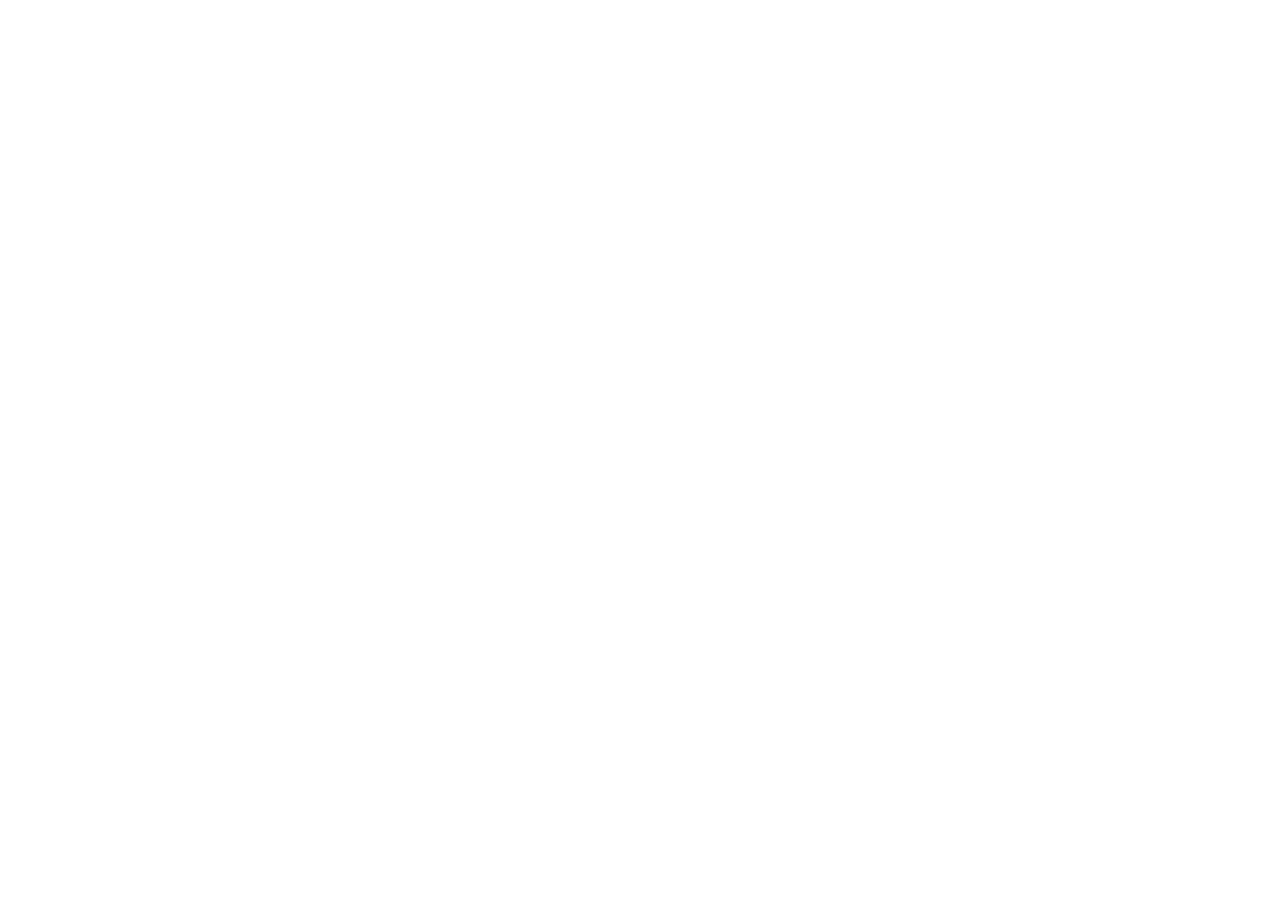
==== index.html @ 314d7c87 "Create index.html" ====
<!DOCTYPE html>
<html lang="pt-BR">
<head>
    <meta charset="UTF-8">
    <meta name="viewport" content="width=device-width, initial-scale=1.0">
    <title>Estante de Livros</title>
    <link rel="stylesheet" href="style.css">
</head>
<body>
    <div class="estante">
        <div class="livro" onclick="detalhesLivro('livro1.html')"></div>
        <div class="livro" onclick="detalhesLivro('livro2.html')"></div>
        <div class="livro" onclick="detalhesLivro('livro3.html')"></div>
    </div>
    
    <script src="script.js"></script>
</body>
</html>
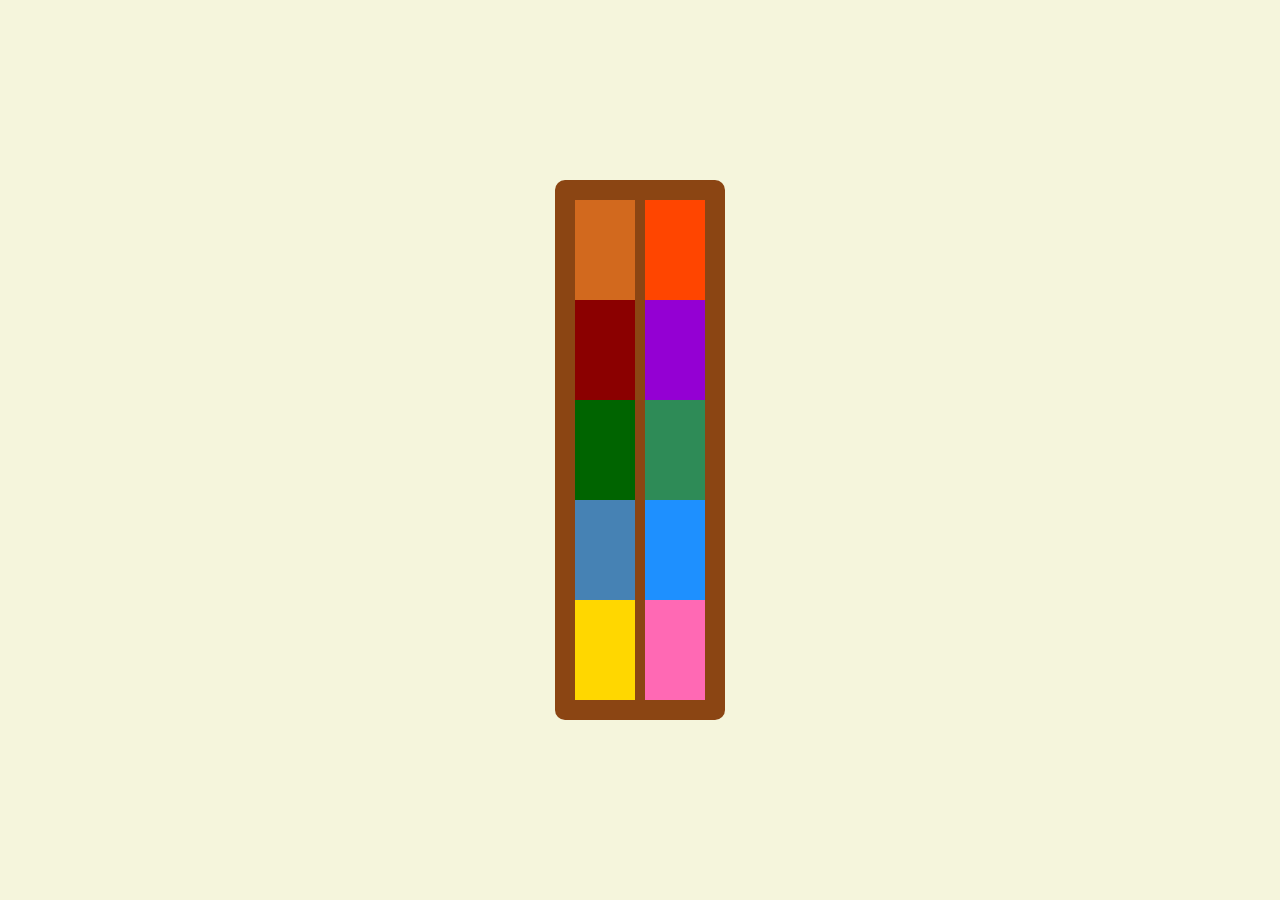
==== commit a2049f41: "Update index.html" ====
--- a/index.html
+++ b/index.html
@@ -8,9 +8,20 @@
 </head>
 <body>
     <div class="estante">
-        <div class="livro" onclick="detalhesLivro('livro1.html')"></div>
-        <div class="livro" onclick="detalhesLivro('livro2.html')"></div>
-        <div class="livro" onclick="detalhesLivro('livro3.html')"></div>
+        <div class="prateleira">
+            <div class="livro" style="background-color: #D2691E;" onclick="detalhesLivro('livro1.html')" title="Livro 1"></div>
+            <div class="livro" style="background-color: #8B0000;" onclick="detalhesLivro('livro2.html')" title="Livro 2"></div>
+            <div class="livro" style="background-color: #006400;" onclick="detalhesLivro('livro3.html')" title="Livro 3"></div>
+            <div class="livro" style="background-color: #4682B4;" onclick="detalhesLivro('livro4.html')" title="Livro 4"></div>
+            <div class="livro" style="background-color: #FFD700;" onclick="detalhesLivro('livro5.html')" title="Livro 5"></div>
+        </div>
+        <div class="prateleira">
+            <div class="livro" style="background-color: #FF4500;" onclick="detalhesLivro('livro6.html')" title="Livro 6"></div>
+            <div class="livro" style="background-color: #9400D3;" onclick="detalhesLivro('livro7.html')" title="Livro 7"></div>
+            <div class="livro" style="background-color: #2E8B57;" onclick="detalhesLivro('livro8.html')" title="Livro 8"></div>
+            <div class="livro" style="background-color: #1E90FF;" onclick="detalhesLivro('livro9.html')" title="Livro 9"></div>
+            <div class="livro" style="background-color: #FF69B4;" onclick="detalhesLivro('livro10.html')" title="Livro 10"></div>
+        </div>
     </div>
     
     <script src="script.js"></script>
--- a/style.css
+++ b/style.css
@@ -0,0 +1,29 @@
+body {
+    font-family: Arial, sans-serif;
+    background-color: #f5f5dc;
+    display: flex;
+    justify-content: center;
+    align-items: center;
+    height: 100vh;
+    margin: 0;
+}
+
+.estante {
+    display: flex;
+    gap: 10px;
+    background: #8B4513;
+    padding: 20px;
+    border-radius: 10px;
+}
+
+.livro {
+    width: 60px;
+    height: 100px;
+    background: #D2691E;
+    transition: transform 0.3s ease-in-out;
+    cursor: pointer;
+}
+
+.livro:hover {
+    transform: translateY(-20px);
+}
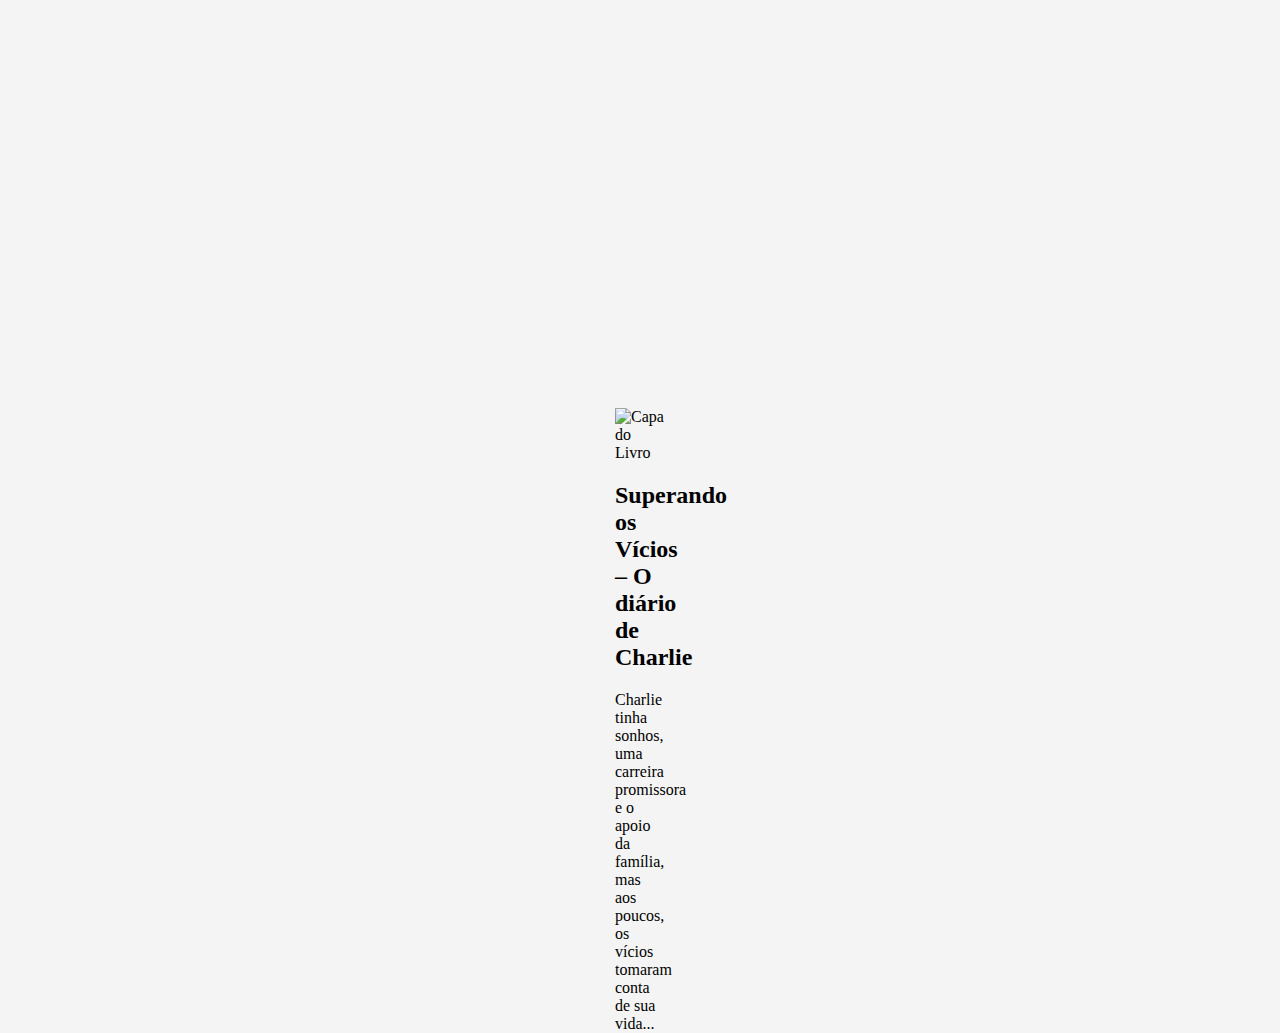
==== commit 53fa5232: "Update index.html" ====
--- a/index.html
+++ b/index.html
@@ -3,27 +3,19 @@
 <head>
     <meta charset="UTF-8">
     <meta name="viewport" content="width=device-width, initial-scale=1.0">
-    <title>Estante de Livros</title>
+    <title>Biblioteca Online</title>
     <link rel="stylesheet" href="style.css">
 </head>
 <body>
-    <div class="estante">
-        <div class="prateleira">
-            <div class="livro" style="background-color: #D2691E;" onclick="detalhesLivro('livro1.html')" title="Livro 1"></div>
-            <div class="livro" style="background-color: #8B0000;" onclick="detalhesLivro('livro2.html')" title="Livro 2"></div>
-            <div class="livro" style="background-color: #006400;" onclick="detalhesLivro('livro3.html')" title="Livro 3"></div>
-            <div class="livro" style="background-color: #4682B4;" onclick="detalhesLivro('livro4.html')" title="Livro 4"></div>
-            <div class="livro" style="background-color: #FFD700;" onclick="detalhesLivro('livro5.html')" title="Livro 5"></div>
-        </div>
-        <div class="prateleira">
-            <div class="livro" style="background-color: #FF4500;" onclick="detalhesLivro('livro6.html')" title="Livro 6"></div>
-            <div class="livro" style="background-color: #9400D3;" onclick="detalhesLivro('livro7.html')" title="Livro 7"></div>
-            <div class="livro" style="background-color: #2E8B57;" onclick="detalhesLivro('livro8.html')" title="Livro 8"></div>
-            <div class="livro" style="background-color: #1E90FF;" onclick="detalhesLivro('livro9.html')" title="Livro 9"></div>
-            <div class="livro" style="background-color: #FF69B4;" onclick="detalhesLivro('livro10.html')" title="Livro 10"></div>
+    <div class="biblioteca">
+        <div class="livro" onmouseover="mostrarInfo()" onmouseout="esconderInfo()" onclick="comprarLivro()">
+            <img src="Black White Modern Forest Background Horror Story Ebook Cover (1).png" alt="Capa do Livro" class="capa">
+            <div class="info">
+                <h2>Superando os Vícios – O diário de Charlie</h2>
+                <p>Charlie tinha sonhos, uma carreira promissora e o apoio da família, mas aos poucos, os vícios tomaram conta de sua vida...</p>
+            </div>
         </div>
     </div>
-    
     <script src="script.js"></script>
 </body>
 </html>
--- a/style.css
+++ b/style.css
@@ -1,29 +1,36 @@
 body {
-    font-family: Arial, sans-serif;
-    background-color: #f5f5dc;
+    background-color: #f4f4f4;
     display: flex;
     justify-content: center;
     align-items: center;
     height: 100vh;
-    margin: 0;
+    flex-direction: column;
 }
 
 .estante {
-    display: flex;
-    gap: 10px;
-    background: #8B4513;
+    background: #8B5A2B;
     padding: 20px;
     border-radius: 10px;
+    box-shadow: 0 4px 10px rgba(0, 0, 0, 0.3);
+}
+
+.prateleira {
+    display: flex;
+    justify-content: space-around;
+    padding: 10px;
+    background: #654321;
+    margin-bottom: 15px;
+    border-radius: 5px;
 }
 
 .livro {
-    width: 60px;
+    width: 50px;
     height: 100px;
-    background: #D2691E;
+    border-radius: 3px;
+    cursor: pointer;
     transition: transform 0.3s ease-in-out;
-    cursor: pointer;
 }
 
 .livro:hover {
-    transform: translateY(-20px);
+    transform: translateY(-10px);
 }
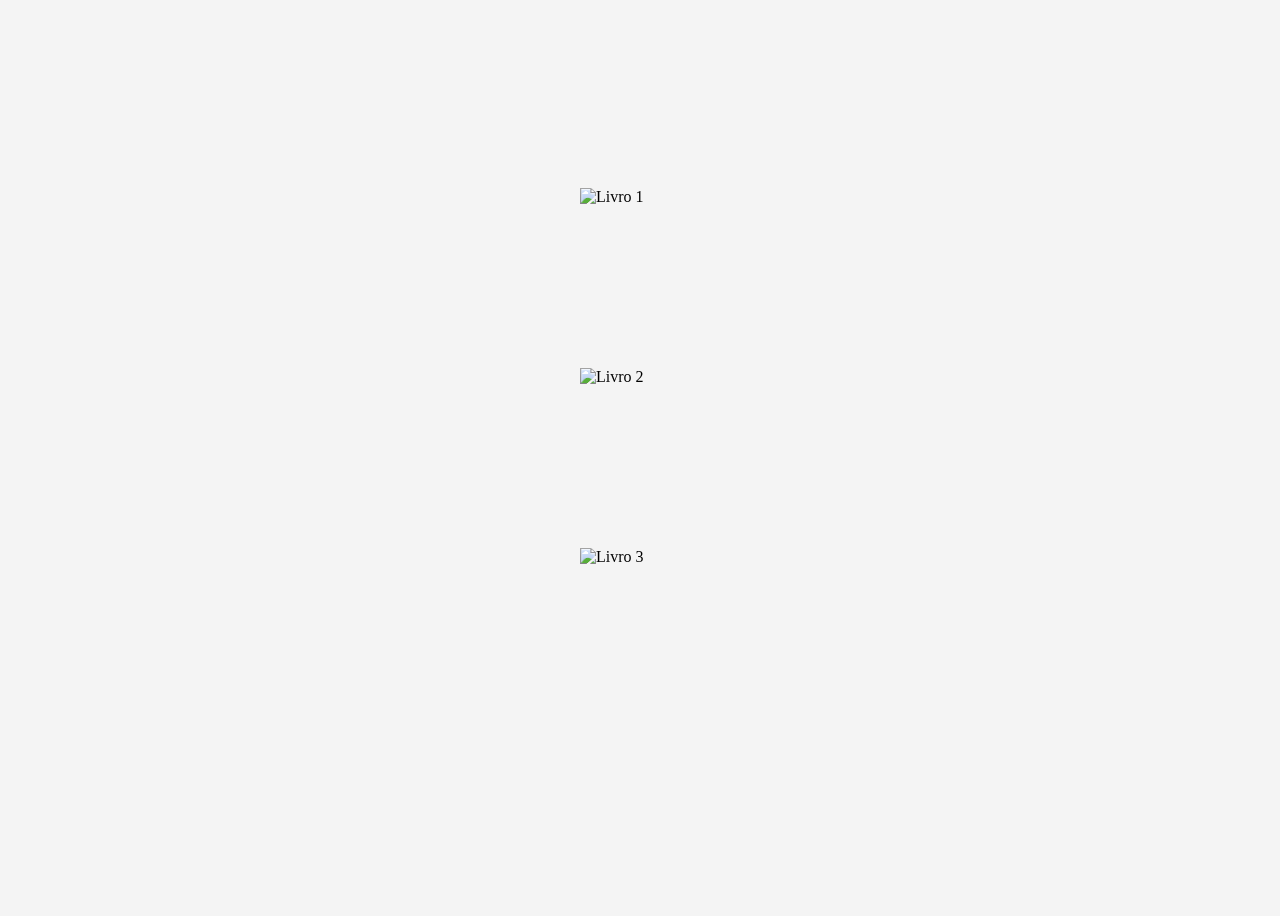
==== commit 54741007: "Update index.html" ====
--- a/index.html
+++ b/index.html
@@ -3,16 +3,23 @@
 <head>
     <meta charset="UTF-8">
     <meta name="viewport" content="width=device-width, initial-scale=1.0">
-    <title>Biblioteca Online</title>
+    <title>Biblioteca Virtual</title>
     <link rel="stylesheet" href="style.css">
 </head>
 <body>
-    <div class="biblioteca">
-        <div class="livro" onmouseover="mostrarInfo()" onmouseout="esconderInfo()" onclick="comprarLivro()">
-            <img src="Black White Modern Forest Background Horror Story Ebook Cover (1).png" alt="Capa do Livro" class="capa">
-            <div class="info">
-                <h2>Superando os Vícios – O diário de Charlie</h2>
-                <p>Charlie tinha sonhos, uma carreira promissora e o apoio da família, mas aos poucos, os vícios tomaram conta de sua vida...</p>
+    <div class="estante">
+        <div class="prateleira">
+            <div class="livro">
+                <img src="caminho/para/imagem1.jpg" alt="Livro 1">
+                <div class="info">Resumo do Livro 1</div>
+            </div>
+            <div class="livro">
+                <img src="caminho/para/imagem2.jpg" alt="Livro 2">
+                <div class="info">Resumo do Livro 2</div>
+            </div>
+            <div class="livro">
+                <img src="caminho/para/imagem3.jpg" alt="Livro 3">
+                <div class="info">Resumo do Livro 3</div>
             </div>
         </div>
     </div>
--- a/style.css
+++ b/style.css
@@ -4,33 +4,55 @@
     justify-content: center;
     align-items: center;
     height: 100vh;
-    flex-direction: column;
 }
 
-.estante {
+.biblioteca {
+    display: flex;
+    flex-wrap: wrap;
+    justify-content: center;
+    align-items: center;
+    gap: 20px;
+    padding: 20px;
     background: #8B5A2B;
-    padding: 20px;
     border-radius: 10px;
     box-shadow: 0 4px 10px rgba(0, 0, 0, 0.3);
 }
 
-.prateleira {
-    display: flex;
-    justify-content: space-around;
-    padding: 10px;
-    background: #654321;
-    margin-bottom: 15px;
-    border-radius: 5px;
-}
-
 .livro {
-    width: 50px;
-    height: 100px;
-    border-radius: 3px;
+    position: relative;
+    width: 120px;
+    height: 180px;
     cursor: pointer;
     transition: transform 0.3s ease-in-out;
+    transform: rotateY(0deg);
 }
 
 .livro:hover {
-    transform: translateY(-10px);
+    transform: translateY(-20px) rotateY(0deg);
 }
+
+.capa {
+    width: 100%;
+    height: 100%;
+    border-radius: 5px;
+    box-shadow: 0 4px 10px rgba(0, 0, 0, 0.3);
+}
+
+.info {
+    position: absolute;
+    top: 50%;
+    left: 50%;
+    transform: translate(-50%, -50%);
+    width: 200px;
+    background: rgba(0, 0, 0, 0.9);
+    color: white;
+    padding: 10px;
+    border-radius: 5px;
+    opacity: 0;
+    transition: opacity 0.3s ease-in-out;
+    text-align: center;
+}
+
+.livro:hover .info {
+    opacity: 1;
+}
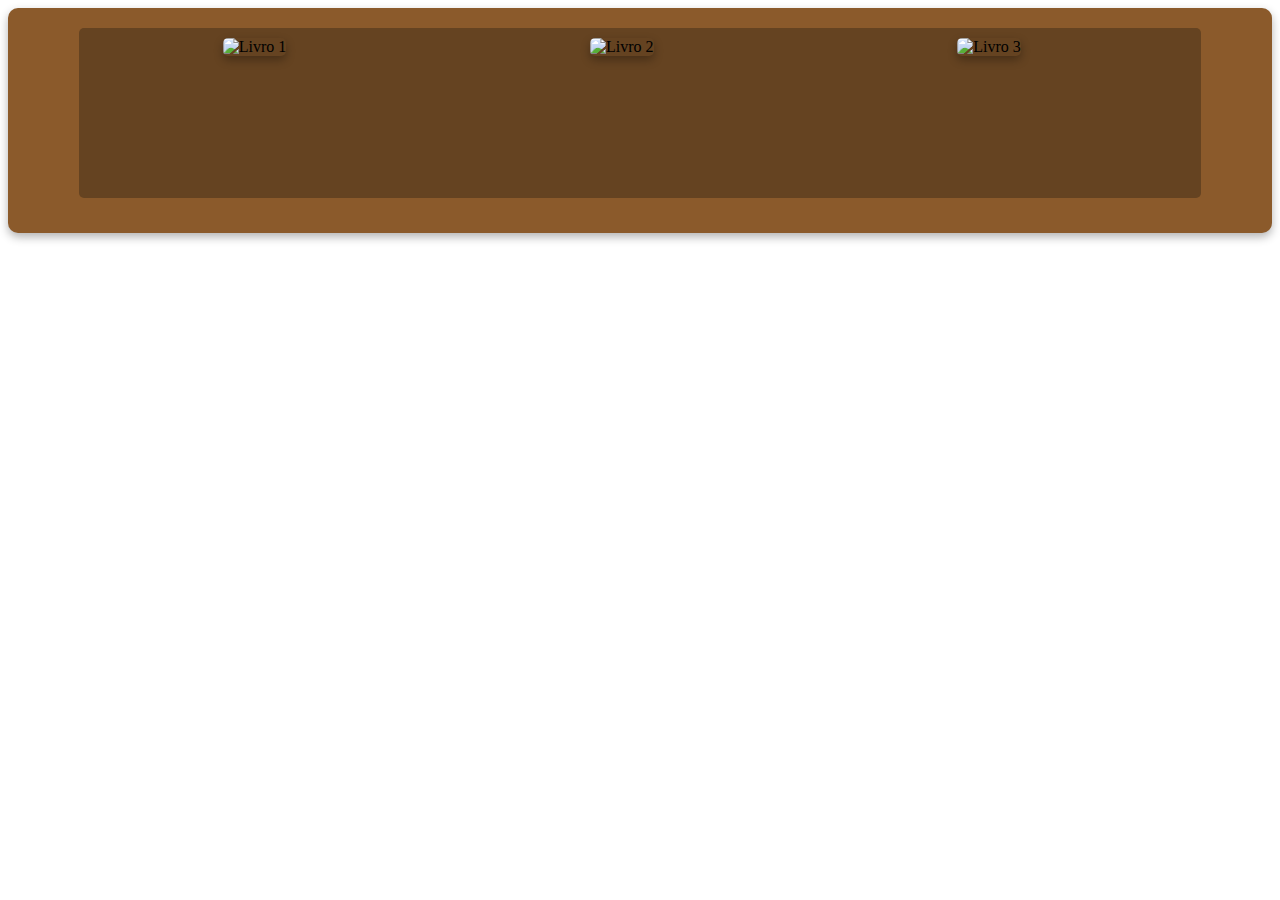
==== commit 1e9bdc2c: "Update index.html" ====
--- a/index.html
+++ b/index.html
@@ -10,15 +10,15 @@
     <div class="estante">
         <div class="prateleira">
             <div class="livro">
-                <img src="caminho/para/imagem1.jpg" alt="Livro 1">
+                <img src="imagens/livro1.jpg" alt="Livro 1">
                 <div class="info">Resumo do Livro 1</div>
             </div>
             <div class="livro">
-                <img src="caminho/para/imagem2.jpg" alt="Livro 2">
+                <img src="imagens/livro2.jpg" alt="Livro 2">
                 <div class="info">Resumo do Livro 2</div>
             </div>
             <div class="livro">
-                <img src="caminho/para/imagem3.jpg" alt="Livro 3">
+                <img src="imagens/livro3.jpg" alt="Livro 3">
                 <div class="info">Resumo do Livro 3</div>
             </div>
         </div>
--- a/style.css
+++ b/style.css
@@ -1,37 +1,36 @@
-body {
-    background-color: #f4f4f4;
+.estante {
+    background: #8B5A2B;
+    padding: 20px;
+    border-radius: 10px;
+    box-shadow: 0 4px 10px rgba(0, 0, 0, 0.3);
     display: flex;
-    justify-content: center;
+    flex-direction: column;
     align-items: center;
-    height: 100vh;
 }
 
-.biblioteca {
+.prateleira {
     display: flex;
-    flex-wrap: wrap;
-    justify-content: center;
-    align-items: center;
-    gap: 20px;
-    padding: 20px;
-    background: #8B5A2B;
-    border-radius: 10px;
-    box-shadow: 0 4px 10px rgba(0, 0, 0, 0.3);
+    justify-content: space-around;
+    padding: 10px;
+    background: #654321;
+    margin-bottom: 15px;
+    border-radius: 5px;
+    width: 90%;
 }
 
 .livro {
     position: relative;
-    width: 120px;
-    height: 180px;
+    width: 100px;
+    height: 150px;
     cursor: pointer;
     transition: transform 0.3s ease-in-out;
-    transform: rotateY(0deg);
 }
 
 .livro:hover {
-    transform: translateY(-20px) rotateY(0deg);
+    transform: translateY(-20px);
 }
 
-.capa {
+.livro img {
     width: 100%;
     height: 100%;
     border-radius: 5px;
@@ -40,14 +39,13 @@
 
 .info {
     position: absolute;
-    top: 50%;
-    left: 50%;
-    transform: translate(-50%, -50%);
-    width: 200px;
-    background: rgba(0, 0, 0, 0.9);
+    bottom: 0;
+    left: 0;
+    width: 100%;
+    background: rgba(0, 0, 0, 0.8);
     color: white;
-    padding: 10px;
-    border-radius: 5px;
+    padding: 5px;
+    border-radius: 0 0 5px 5px;
     opacity: 0;
     transition: opacity 0.3s ease-in-out;
     text-align: center;
